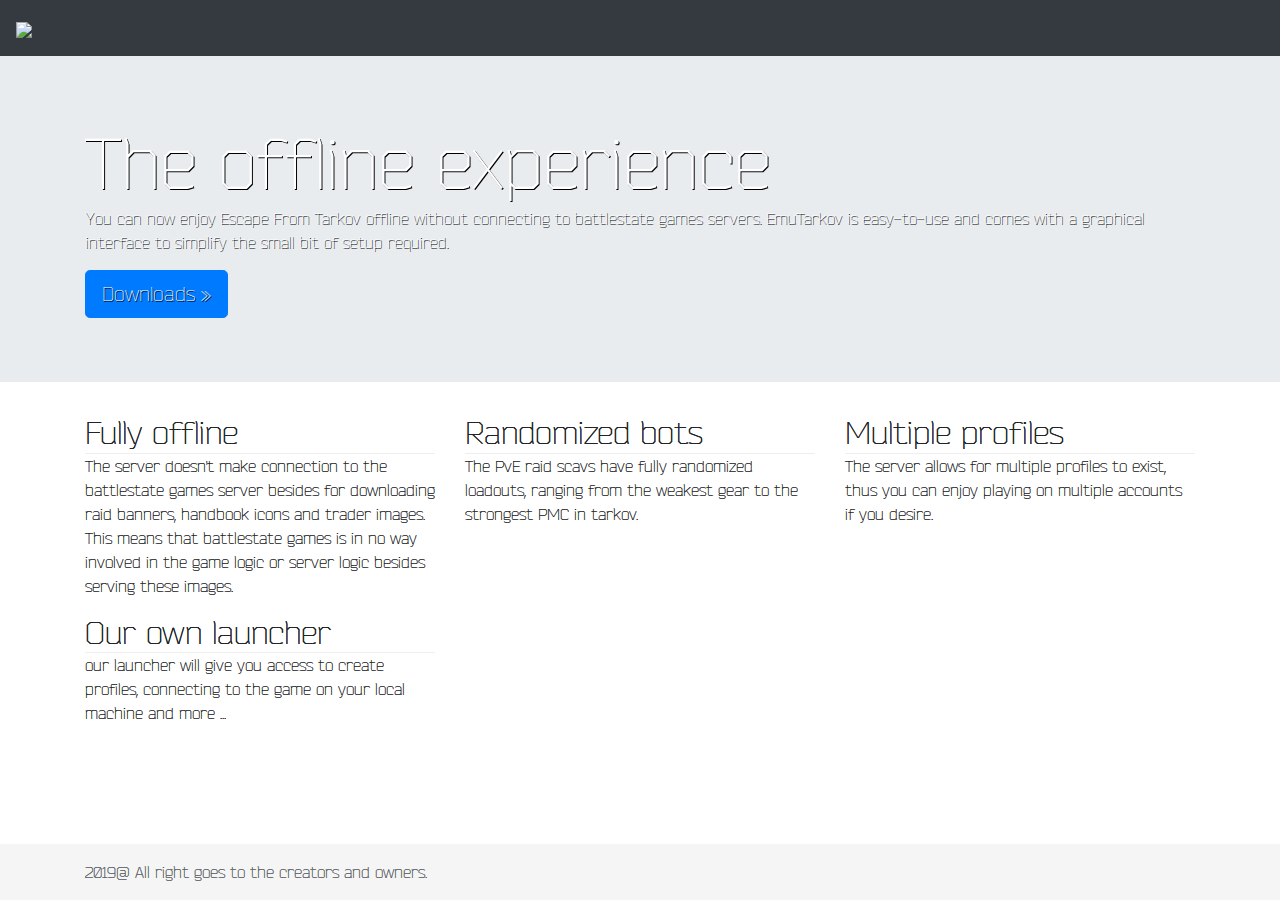
==== index.html @ 6fca8e06 "Small Upd" ====
<!doctype html>
<html lang="en">
	<head>
		<!-- meta -->
		<meta charset="utf-8">
		<meta name="viewport" content="width=device-width, initial-scale=1, shrink-to-fit=no">
		<meta name="description" content="">
		<meta name="author" content="JustEmuTarkov team">

		<!-- tab -->
		<title>Just EmuTarkov</title>

		<!-- css -->
		<link href="./css/bootstrap.min.css" rel="stylesheet">
		<link href="./css/styles.css" rel="stylesheet">
	</head>

	<body class="d-flex flex-column h-100">
		<!-- Fixed navbar -->
		<header>
			<nav class="navbar navbar-expand-md navbar-dark fixed-top bg-dark">
				<a class="navbar-brand" href="#"><img class="logo" src="./img/LOGO.png" height="50" /></a>
			</nav>
		</header>

		<!-- Page content -->
		<main role="main" class="flex-shrink-0">
			<!-- banner -->
			<div class="jumbotron" style="background-image: url(./img/bg-index-new.png);">
				<div class="container">
					<h1 class="display-3">The offline experience</h1>
					<p>You can now enjoy Escape From Tarkov offline without connecting to battlestate games servers. EmuTarkov is easy-to-use and comes with a graphical interface to simplify the small bit of setup required.</p>
					<a href="download.html"><div class="btn btn-primary btn-lg" role="button">Downloads &raquo;</div></a>
				</div>
			</div>

			<!-- content -->
			<div class="container">
				<!-- Example row of columns -->
				<div class="row">
					<div class="col-md-4">
						<h2><i class="far fa-circle"></i> Fully offline</h2>
						<p>The server doesn't make connection to the battlestate games server besides for downloading raid banners, handbook icons and trader images. This means that battlestate games is in no way involved in the game logic or server logic besides serving these images.</p>
					</div>
					
					<div class="col-md-4">
						<h2><i class="far fa-circle"></i> Randomized bots</h2>
						<p>The PvE raid scavs have fully randomized loadouts, ranging from the weakest gear to the strongest PMC in tarkov.</p>
					</div>
					
					<div class="col-md-4">
						<h2><i class="far fa-circle"></i> Multiple profiles</h2>
						<p>The server allows for multiple profiles to exist, thus you can enjoy playing on multiple accounts if you desire.</p>
					</div>
					
					<div class="col-md-4">
						<h2><i class="far fa-circle"></i> Our own launcher</h2>
						<p>our launcher will give you access to create profiles, connecting to the game on your local machine and more ...</p>
					</div>
			</div>
		</main>

		<!-- Fixed footer -->
		<footer class="footer mt-auto py-3">
			<div class="container">
				<span class="text-muted">2019@ All right goes to the creators and owners.</span>
			</div>
		</footer>
	</body>
</html>
---- css/styles.css ----
@font-face {
	font-family: 'Bender-Light';
	src: url('./fonts/Bender-Light.eot');
	src: local('☺'), url('../fonts/Bender-Light.woff') format('woff'), url('../fonts/Bender-Light.ttf') format('truetype'), url('../fonts/Bender-Light.svg') format('svg');
	font-weight: normal;
	font-style: normal;
}
/* main */
.logo{}
.logo:hover{-webkit-filter: invert(20%);filter: invert(20%);}

/* jumbotron */
body {
	text-shadow: 2px 2px #000;
	font-family:"Bender-Light";
	padding-top: 3.5rem;
}
.jumbotron *, .jumbotron-downloads *{
	text-shadow: 1px 1px #000;
}
.jumbotron, .jumbotron-downloads{
	border-radius:0;
}

* {
	text-shadow: 0px 0px #000;
}

main{padding-bottom:56px;}

.jumbotron {
	background-size: cover;
	color: white;
}
/* Download section */
.jumbotron-downloads {
	padding:1rem;
	margin-bottom:2rem;
	background-size: cover;
	color: white;
}

.btn-dwn0, .btn-dwn1 {
    display: inline-block;
    font-weight: 400;
    color: #212529;
    text-align: center;
    vertical-align: middle;
    -webkit-user-select: none;
    -moz-user-select: none;
    -ms-user-select: none;
    user-select: none;
    background-color: transparent;
    border: 1px solid transparent;
        border-top-color: transparent;
        border-right-color: transparent;
        border-bottom-color: transparent;
        border-left-color: transparent;
    padding: .375rem .75rem;
    font-size: 1rem;
    line-height: 1.5;
    border-radius: .25rem;
    transition: color .15s ease-in-out,background-color .15s ease-in-out,border-color .15s ease-in-out,box-shadow .15s ease-in-out;
}
.display-3-dwn{font-size:2rem;}

.btn-dwn0.btn-primary-dwn, .btn-dwn1.btn-primary-dwn {
    color: #fff;
    background-color: #007bff;
    border-color: #007bff;
}
.btn-dwn0.btn-primary-dwn:hover, .btn-dwn1.btn-primary-dwn:hover {
    color: #eee;
    background-color: #0069d9;
    border-color: #0062cc;
}
.btn-dwn0.btn-primary-dwn {
    padding: .4rem 1.2rem;
    font-size: 1rem;
    line-height: 1.5;
    border-radius: .3rem;
}
.btn-dwn1.btn-primary-dwn {
    padding: .3rem .8rem;
    font-size: 0.7rem;
    line-height: 1;
    border-radius: .3rem;
}
.last-release {color:#0a0}
.h1, .h2, .h3, .h4, .h5, .h6, h1, h2, h3, h4, h5, h6{margin:0;}
[role="download"] p{margin:0;}


/* content handling */
.col-md-12{padding:5px 0;border-bottom:1px solid #ccc}
[role="main"] h2 {border-bottom:1px solid #eee;}

/* stickly footer */
.footer {
	position:fixed;
	bottom:0px;
	width:100%;
	background-color: #f5f5f5;
}

.footer > .container {
  padding-right: 15px;
  padding-left: 15px;
}
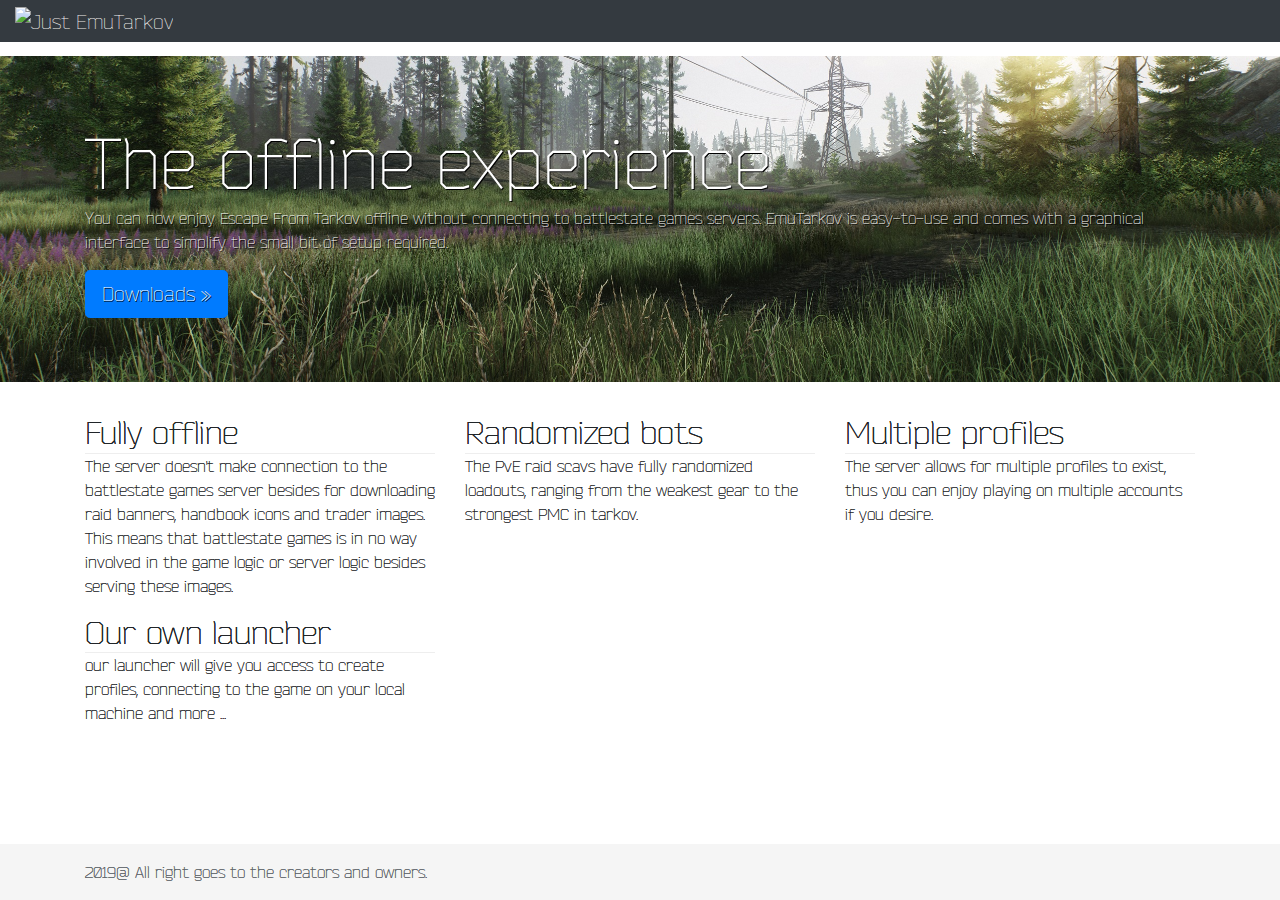
==== commit f8a28bf0: "Redirect properly on main page when clicking brand logo" ====
--- a/index.html
+++ b/index.html
@@ -13,20 +13,24 @@
 		<!-- css -->
 		<link href="./css/bootstrap.min.css" rel="stylesheet">
 		<link href="./css/styles.css" rel="stylesheet">
+
+		<!-- js -->
+		<script type='text/javascript' src='./js/jquery.min.js'></script>
+		<script type='text/javascript' src='./js/bootstrap.min.js'></script>
 	</head>
 
 	<body class="d-flex flex-column h-100">
 		<!-- Fixed navbar -->
 		<header>
 			<nav class="navbar navbar-expand-md navbar-dark fixed-top bg-dark">
-				<a class="navbar-brand" href="#"><img class="logo" src="./img/LOGO.png" height="50" /></a>
+				<a class="navbar-brand" href="index.html"><img class="logo" title="Just EmuTarkov" src="./img/logo.png" height="50"/></a>
 			</nav>
 		</header>
 
 		<!-- Page content -->
 		<main role="main" class="flex-shrink-0">
 			<!-- banner -->
-			<div class="jumbotron" style="background-image: url(./img/bg-index-new.png);">
+			<div class="jumbotron" style="background-image: url(./img/bg-index.png);">
 				<div class="container">
 					<h1 class="display-3">The offline experience</h1>
 					<p>You can now enjoy Escape From Tarkov offline without connecting to battlestate games servers. EmuTarkov is easy-to-use and comes with a graphical interface to simplify the small bit of setup required.</p>
@@ -57,6 +61,7 @@
 						<h2><i class="far fa-circle"></i> Our own launcher</h2>
 						<p>our launcher will give you access to create profiles, connecting to the game on your local machine and more ...</p>
 					</div>
+				</div>
 			</div>
 		</main>
 
--- a/css/styles.css
+++ b/css/styles.css
@@ -9,7 +9,7 @@
 /* main */
 .logo{}
 .logo:hover{-webkit-filter: invert(20%);filter: invert(20%);}
-
+.navbar{padding:0 0 0 15px}
 /* jumbotron */
 body {
 	text-shadow: 2px 2px #000;
@@ -89,8 +89,9 @@
 }
 .last-release {color:#0a0}
 .h1, .h2, .h3, .h4, .h5, .h6, h1, h2, h3, h4, h5, h6{margin:0;}
-[role="download"] p{margin:0;}
-
+[role="download"] p{margin:0;padding:0 0 0 25px;}
+[role="download"] .row p{font-size:10px;}
+[role="download"] .row div:first-child p{font-size:12px;padding:0 0 0 40px;}
 
 /* content handling */
 .col-md-12{padding:5px 0;border-bottom:1px solid #ccc}
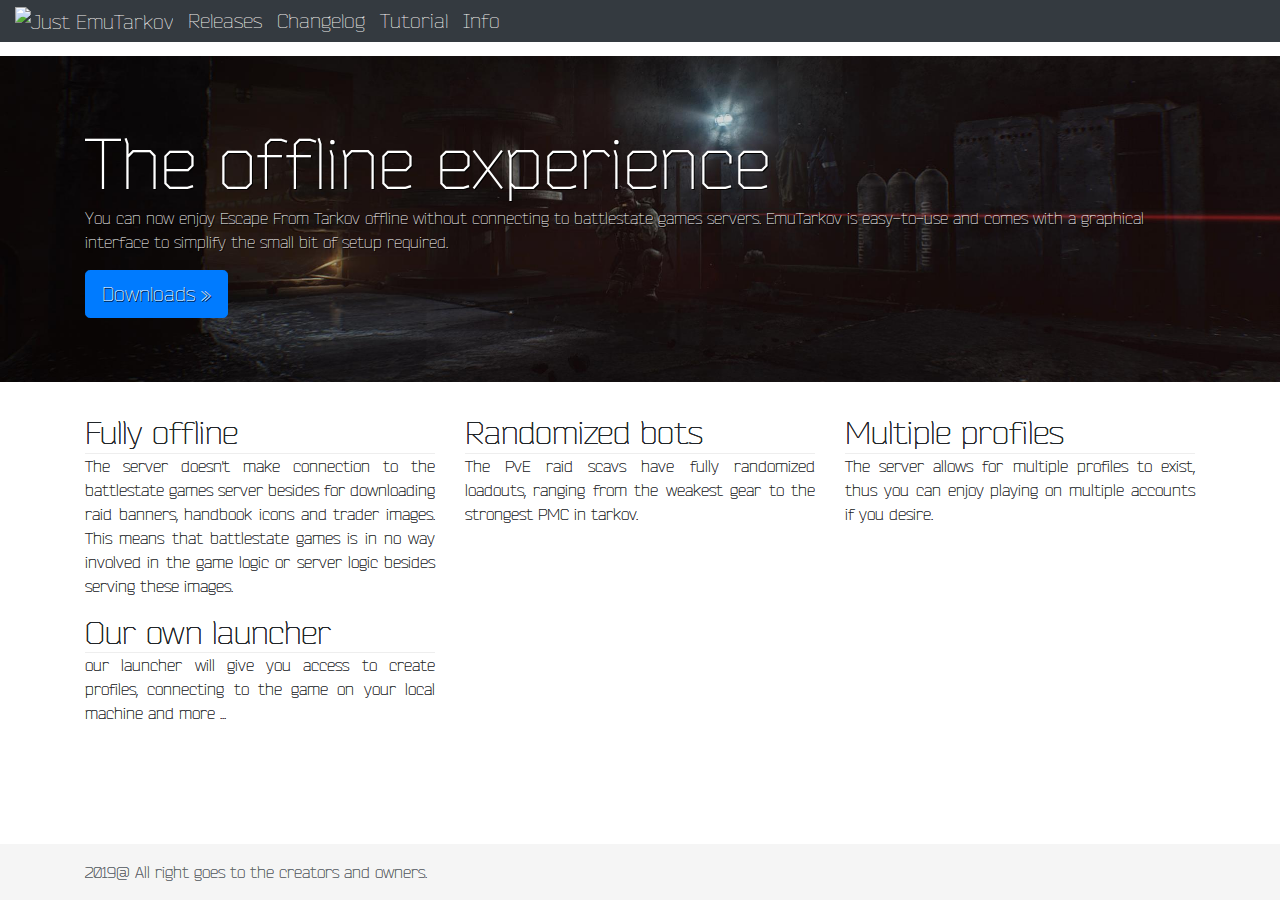
==== commit c24b06b5: "Its Loading quite fast hyh?" ====
--- a/index.html
+++ b/index.html
@@ -23,14 +23,14 @@
 		<!-- Fixed navbar -->
 		<header>
 			<nav class="navbar navbar-expand-md navbar-dark fixed-top bg-dark">
-				<a class="navbar-brand" href="index.html"><img class="logo" title="Just EmuTarkov" src="./img/logo.png" height="50"/></a>
+				<a class="navbar-brand" href="index.html"><img class="logo" title="Just EmuTarkov" src="./img/logo.png" height="50"/></a><a href="download.html" class="navLink">Releases</a><a href="changelog.html" class="navLink">Changelog</a><a href="tutorial.html" class="navLink">Tutorial</a><a href="info.html" class="navLink">Info</a>
 			</nav>
 		</header>
 
 		<!-- Page content -->
 		<main role="main" class="flex-shrink-0">
 			<!-- banner -->
-			<div class="jumbotron" style="background-image: url(./img/bg-index.png);">
+			<div class="jumbotron">
 				<div class="container">
 					<h1 class="display-3">The offline experience</h1>
 					<p>You can now enjoy Escape From Tarkov offline without connecting to battlestate games servers. EmuTarkov is easy-to-use and comes with a graphical interface to simplify the small bit of setup required.</p>
--- a/css/styles.css
+++ b/css/styles.css
@@ -10,14 +10,25 @@
 .logo{}
 .logo:hover{-webkit-filter: invert(20%);filter: invert(20%);}
 .navbar{padding:0 0 0 15px}
+.navbar a{margin-right:15px;}
+.navbar a.navLink{color:#fff;Font-size:1.25rem;font-family:'Bender-Light';text-decoration:none;}
+.navbar a:hover.navLink{color:#aaa;text-decoration:none;}
+.container h3.display-3,.container h3.display-3-dwn{background:rgba(0,0,0,0.3);padding:5px 10px;width:15rem;border-radius:5px 15px 5px 5px;}
+[role="main"] .container .col-md-4 p{text-align: justify;}
 /* jumbotron */
 body {
+	min-height: 100vh;
+	position: relative;
+	margin: 0;
 	text-shadow: 2px 2px #000;
 	font-family:"Bender-Light";
 	padding-top: 3.5rem;
 }
 .jumbotron *, .jumbotron-downloads *{
 	text-shadow: 1px 1px #000;
+}
+.jumbotron{
+	background-image: url(../img/bg-index.jpg);
 }
 .jumbotron, .jumbotron-downloads{
 	border-radius:0;
@@ -87,25 +98,27 @@
     line-height: 1;
     border-radius: .3rem;
 }
+.small-headers{padding-bottom:5px;border-bottom:1px solid #eee;}
+#launcher-releases, #lau, #tab2{display:none;}
+#server-releases, #launcher-releases{/*position:absolute;*/background:#fff;transition: all 1s;width:100%;}
+#tabChange {cursor:pointer;background:#eee;padding:5px 10px;border-radius:10px 5px;margin-right:10px;margin-bottom:1px;}
+#tabChange:hover{border-bottom:1px solid #777;margin-bottom:0px;}
+#tabChange.active{background:#ddd;border-bottom:1px solid #777;margin-bottom:0px;}
 .last-release {color:#0a0}
 .h1, .h2, .h3, .h4, .h5, .h6, h1, h2, h3, h4, h5, h6{margin:0;}
 [role="download"] p{margin:0;padding:0 0 0 25px;}
-[role="download"] .row p{font-size:10px;}
-[role="download"] .row div:first-child p{font-size:12px;padding:0 0 0 40px;}
+[role="download"] #launcher-releases p,[role="download"] #server-releases p{font-size:10px;}
+[role="download"] #launcher-releases div:first-child p,[role="download"] #server-releases div:first-child p{font-size:12px;padding:0 0 0 40px;}
 
 /* content handling */
 .col-md-12{padding:5px 0;border-bottom:1px solid #ccc}
 [role="main"] h2 {border-bottom:1px solid #eee;}
-
+main{margin-bottom:60px;}
 /* stickly footer */
 .footer {
-	position:fixed;
+	position: fixed;
 	bottom:0px;
 	width:100%;
 	background-color: #f5f5f5;
-}
-
-.footer > .container {
-  padding-right: 15px;
-  padding-left: 15px;
+	z-index:9999;
 }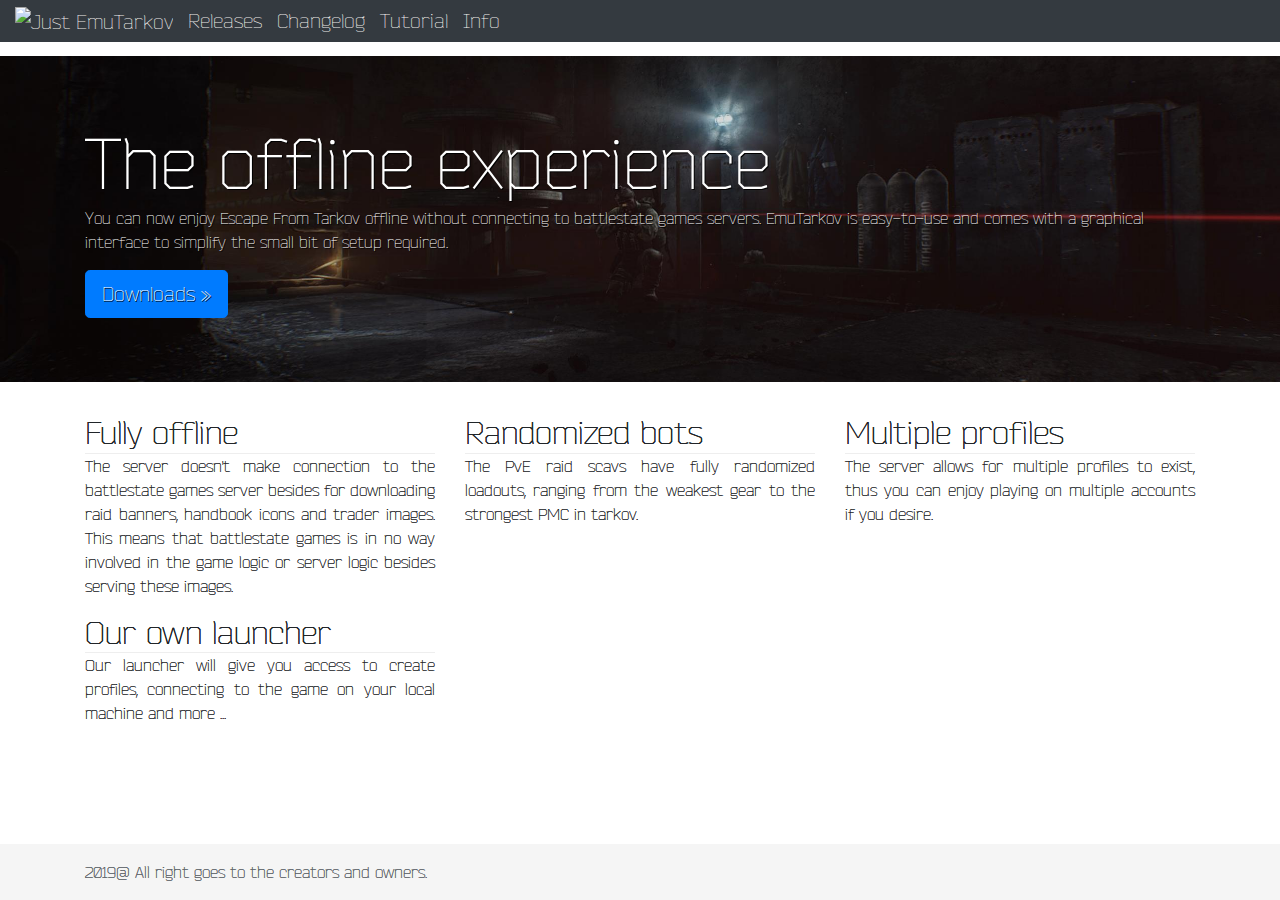
==== commit acab77c2: "fixed typo -)" ====
--- a/index.html
+++ b/index.html
@@ -59,7 +59,7 @@
 					
 					<div class="col-md-4">
 						<h2><i class="far fa-circle"></i> Our own launcher</h2>
-						<p>our launcher will give you access to create profiles, connecting to the game on your local machine and more ...</p>
+						<p>Our launcher will give you access to create profiles, connecting to the game on your local machine and more ...</p>
 					</div>
 				</div>
 			</div>
@@ -72,4 +72,4 @@
 			</div>
 		</footer>
 	</body>
-</html>+</html>
--- a/css/styles.css
+++ b/css/styles.css
@@ -1,124 +1,233 @@
-
-@font-face {
-	font-family: 'Bender-Light';
-	src: url('./fonts/Bender-Light.eot');
-	src: local('☺'), url('../fonts/Bender-Light.woff') format('woff'), url('../fonts/Bender-Light.ttf') format('truetype'), url('../fonts/Bender-Light.svg') format('svg');
-	font-weight: normal;
-	font-style: normal;
-}
-/* main */
-.logo{}
-.logo:hover{-webkit-filter: invert(20%);filter: invert(20%);}
-.navbar{padding:0 0 0 15px}
-.navbar a{margin-right:15px;}
-.navbar a.navLink{color:#fff;Font-size:1.25rem;font-family:'Bender-Light';text-decoration:none;}
-.navbar a:hover.navLink{color:#aaa;text-decoration:none;}
-.container h3.display-3,.container h3.display-3-dwn{background:rgba(0,0,0,0.3);padding:5px 10px;width:15rem;border-radius:5px 15px 5px 5px;}
-[role="main"] .container .col-md-4 p{text-align: justify;}
-/* jumbotron */
-body {
-	min-height: 100vh;
-	position: relative;
-	margin: 0;
-	text-shadow: 2px 2px #000;
-	font-family:"Bender-Light";
-	padding-top: 3.5rem;
-}
-.jumbotron *, .jumbotron-downloads *{
-	text-shadow: 1px 1px #000;
-}
-.jumbotron{
-	background-image: url(../img/bg-index.jpg);
-}
-.jumbotron, .jumbotron-downloads{
-	border-radius:0;
-}
-
-* {
-	text-shadow: 0px 0px #000;
-}
-
-main{padding-bottom:56px;}
-
-.jumbotron {
-	background-size: cover;
-	color: white;
-}
-/* Download section */
-.jumbotron-downloads {
-	padding:1rem;
-	margin-bottom:2rem;
-	background-size: cover;
-	color: white;
-}
-
-.btn-dwn0, .btn-dwn1 {
-    display: inline-block;
-    font-weight: 400;
-    color: #212529;
-    text-align: center;
-    vertical-align: middle;
-    -webkit-user-select: none;
-    -moz-user-select: none;
-    -ms-user-select: none;
-    user-select: none;
-    background-color: transparent;
-    border: 1px solid transparent;
-        border-top-color: transparent;
-        border-right-color: transparent;
-        border-bottom-color: transparent;
-        border-left-color: transparent;
-    padding: .375rem .75rem;
-    font-size: 1rem;
-    line-height: 1.5;
-    border-radius: .25rem;
-    transition: color .15s ease-in-out,background-color .15s ease-in-out,border-color .15s ease-in-out,box-shadow .15s ease-in-out;
-}
-.display-3-dwn{font-size:2rem;}
-
-.btn-dwn0.btn-primary-dwn, .btn-dwn1.btn-primary-dwn {
-    color: #fff;
-    background-color: #007bff;
-    border-color: #007bff;
-}
-.btn-dwn0.btn-primary-dwn:hover, .btn-dwn1.btn-primary-dwn:hover {
-    color: #eee;
-    background-color: #0069d9;
-    border-color: #0062cc;
-}
-.btn-dwn0.btn-primary-dwn {
-    padding: .4rem 1.2rem;
-    font-size: 1rem;
-    line-height: 1.5;
-    border-radius: .3rem;
-}
-.btn-dwn1.btn-primary-dwn {
-    padding: .3rem .8rem;
-    font-size: 0.7rem;
-    line-height: 1;
-    border-radius: .3rem;
-}
-.small-headers{padding-bottom:5px;border-bottom:1px solid #eee;}
-#launcher-releases, #lau, #tab2{display:none;}
-#server-releases, #launcher-releases{/*position:absolute;*/background:#fff;transition: all 1s;width:100%;}
-#tabChange {cursor:pointer;background:#eee;padding:5px 10px;border-radius:10px 5px;margin-right:10px;margin-bottom:1px;}
-#tabChange:hover{border-bottom:1px solid #777;margin-bottom:0px;}
-#tabChange.active{background:#ddd;border-bottom:1px solid #777;margin-bottom:0px;}
-.last-release {color:#0a0}
-.h1, .h2, .h3, .h4, .h5, .h6, h1, h2, h3, h4, h5, h6{margin:0;}
-[role="download"] p{margin:0;padding:0 0 0 25px;}
-[role="download"] #launcher-releases p,[role="download"] #server-releases p{font-size:10px;}
-[role="download"] #launcher-releases div:first-child p,[role="download"] #server-releases div:first-child p{font-size:12px;padding:0 0 0 40px;}
-
-/* content handling */
-.col-md-12{padding:5px 0;border-bottom:1px solid #ccc}
-[role="main"] h2 {border-bottom:1px solid #eee;}
-main{margin-bottom:60px;}
-/* stickly footer */
-.footer {
-	position: fixed;
-	bottom:0px;
-	width:100%;
-	background-color: #f5f5f5;
-	z-index:9999;
-}+/* Code created and optimised by TheMaoci - if you want to add anything there add it not optimised so i will know if anything changes - thanks */
+/* custom font */
+@font-face {
+  font-family: "Bender-Light";
+  src: url("./fonts/Bender-Light.eot");
+  src: local("☺"), url("../fonts/Bender-Light.woff") format("woff"),
+    url("../fonts/Bender-Light.ttf") format("truetype"),
+    url("../fonts/Bender-Light.svg") format("svg");
+  font-weight: normal;
+  font-style: normal;
+}
+/* main */
+body {
+  min-height: 100vh;
+  position: relative;
+  margin: 0;
+  text-shadow: 2px 2px #000;
+  font-family: "Bender-Light";
+  padding-top: 3.5rem;
+}
+.logo {
+}
+.logo:hover {
+  -webkit-filter: invert(20%);
+  filter: invert(20%);
+}
+.navbar {
+  padding: 0 0 0 15px;
+}
+.navbar a {
+  margin-right: 15px;
+}
+.navbar a.navLink {
+  color: #fff;
+  font-size: 1.25rem;
+  font-family: "Bender-Light";
+  text-decoration: none;
+}
+.navbar a:hover.navLink {
+  color: #aaa;
+  text-decoration: none;
+}
+.container h3.display-3,
+.container h3.display-3-dwn {
+  background: rgba(0, 0, 0, 0.3);
+  padding: 5px 10px;
+  width: 15rem;
+  border-radius: 5px 15px 5px 5px;
+}
+[role="main"] .container .col-md-4 p {
+  text-align: justify;
+}
+.inline-block {
+  display: inline-block;
+}
+/* jumbotron */
+.jumbotron *,
+.jumbotron-downloads * {
+  text-shadow: 1px 1px #000;
+}
+/* Header Images */
+.jumbotron {
+  background-image: url(../img/bg-index.jpg);
+}
+.jumbotron-downloads {
+  background-image: url(../img/bg-downloads.jpg);
+}
+.jumbotron-info {
+  background-image: url(../img/bg-info.jpg);
+}
+.jumbotron-tutorial {
+  background-image: url(../img/bg-tutorial.jpg);
+}
+.jumbotron-changelog {
+  background-image: url(../img/bg-changelog.jpg);
+}
+
+.jumbotron,
+.jumbotron-downloads {
+  border-radius: 0;
+}
+* {
+  text-shadow: 0px 0px #000;
+} /*overrides the text-shadow applied b4 for other elements*/
+.jumbotron {
+  background-size: cover;
+  color: white;
+}
+.jumbotron-downloads,
+.jumbotron-info,
+.jumbotron-tutorial,
+.jumbotron-changelog {
+  padding: 1rem;
+  margin-bottom: 2rem;
+  background-size: cover;
+  color: white;
+}
+
+/*bootstrab custom button*/
+.btn-dwn0,
+.btn-dwn1 {
+  display: inline-block;
+  font-weight: 400;
+  color: #212529;
+  text-align: center;
+  vertical-align: middle;
+  -webkit-user-select: none;
+  -moz-user-select: none;
+  -ms-user-select: none;
+  user-select: none;
+  background-color: transparent;
+  border: 1px solid transparent;
+  border-top-color: transparent;
+  border-right-color: transparent;
+  border-bottom-color: transparent;
+  border-left-color: transparent;
+  padding: 0.375rem 0.75rem;
+  font-size: 1rem;
+  line-height: 1.5;
+  border-radius: 0.25rem;
+  transition: color 0.15s ease-in-out, background-color 0.15s ease-in-out,
+    border-color 0.15s ease-in-out, box-shadow 0.15s ease-in-out;
+}
+/* Download section */
+.display-3-dwn {
+  font-size: 2rem;
+}
+.btn-dwn0.btn-primary-dwn,
+.btn-dwn1.btn-primary-dwn {
+  color: #fff;
+  background-color: #007bff;
+  border-color: #007bff;
+}
+.btn-dwn0.btn-primary-dwn:hover,
+.btn-dwn1.btn-primary-dwn:hover {
+  color: #eee;
+  background-color: #0069d9;
+  border-color: #0062cc;
+}
+.btn-dwn0.btn-primary-dwn {
+  padding: 0.4rem 1.2rem;
+  font-size: 1rem;
+  line-height: 1.5;
+  border-radius: 0.3rem;
+}
+.btn-dwn1.btn-primary-dwn {
+  padding: 0.3rem 0.8rem;
+  font-size: 0.7rem;
+  line-height: 1;
+  border-radius: 0.3rem;
+}
+.small-headers {
+  padding-bottom: 5px;
+  border-bottom: 1px solid #eee;
+}
+#launcher-releases,
+#lau,
+#tab2 {
+  display: none;
+}
+#server-releases,
+#launcher-releases {
+  /*position:absolute;*/
+  background: #fff;
+  transition: all 1s;
+  width: 100%;
+}
+#tabChange {
+  cursor: pointer;
+  background: #eee;
+  padding: 5px 10px;
+  border-radius: 10px 5px;
+  margin-right: 10px;
+  margin-bottom: 11px;
+}
+#tabChange:hover {
+  border-bottom: 1px solid #777;
+  margin-bottom: 10px;
+}
+#tabChange.active {
+  background: #ddd;
+  border-bottom: 1px solid #777;
+  margin-bottom: 10px;
+}
+.last-release {
+  color: #0a0;
+}
+.h1,
+.h2,
+.h3,
+.h4,
+.h5,
+.h6,
+h1,
+h2,
+h3,
+h4,
+h5,
+h6 {
+  margin: 0;
+}
+[role="download"] p {
+  margin: 0;
+  padding: 0 0 0 25px;
+}
+[role="download"] #launcher-releases p,
+[role="download"] #server-releases p {
+  font-size: 12px;
+}
+[role="download"] #launcher-releases div:nth-child(2) p,
+[role="download"] #server-releases div:nth-child(2) p {
+  font-size: 14px;
+  padding: 0 0 0 40px;
+}
+
+/* content handling */
+.col-md-12 {
+  padding: 5px 0;
+  border-bottom: 1px solid #ccc;
+}
+[role="main"] h2 {
+  border-bottom: 1px solid #eee;
+}
+main {
+  margin-bottom: 60px;
+}
+.footer {
+  position: fixed;
+  bottom: 0px;
+  width: 100%;
+  background-color: #f5f5f5;
+  z-index: 9999;
+}
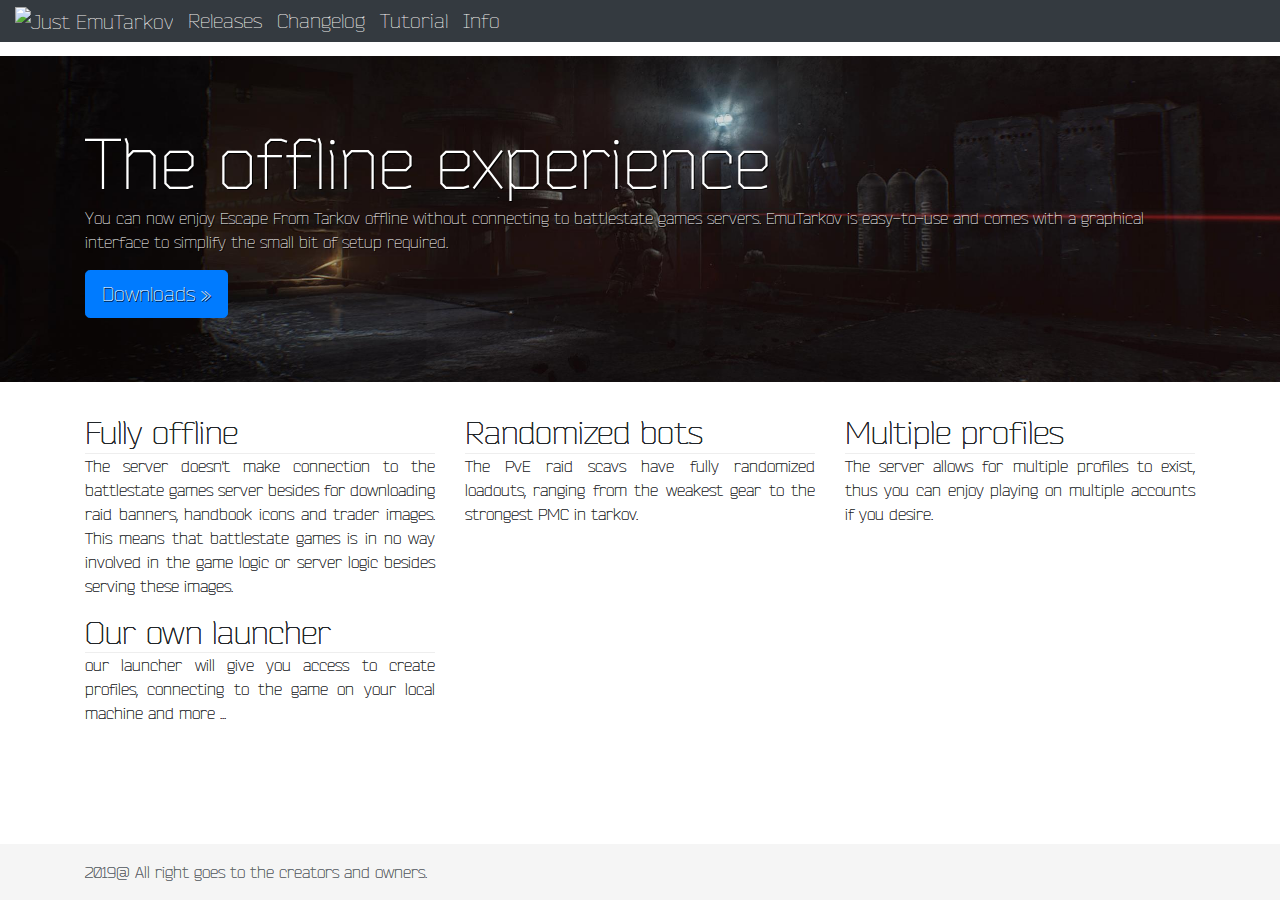
==== commit e3f45a2b: "Merge remote-tracking branch 'origin/development'" ====
--- a/index.html
+++ b/index.html
@@ -33,7 +33,12 @@
 			<div class="jumbotron">
 				<div class="container">
 					<h1 class="display-3">The offline experience</h1>
-					<p>You can now enjoy Escape From Tarkov offline without connecting to battlestate games servers. EmuTarkov is easy-to-use and comes with a graphical interface to simplify the small bit of setup required.</p>
+					<p>
+						You can now enjoy Escape From Tarkov offline without connecting to battlestate games servers. 
+						EmuTarkov is easy-to-use and comes with a graphical interface to simplify the small bit of setup required.
+					</p>
+					<!--Please for the love of god do <p>
+						like this it is so much more readable-->
 					<a href="download.html"><div class="btn btn-primary btn-lg" role="button">Downloads &raquo;</div></a>
 				</div>
 			</div>
@@ -44,22 +49,31 @@
 				<div class="row">
 					<div class="col-md-4">
 						<h2><i class="far fa-circle"></i> Fully offline</h2>
-						<p>The server doesn't make connection to the battlestate games server besides for downloading raid banners, handbook icons and trader images. This means that battlestate games is in no way involved in the game logic or server logic besides serving these images.</p>
+						<p>
+							The server doesn't make connection to the battlestate games server besides for downloading raid banners, handbook icons and trader images. 
+							This means that battlestate games is in no way involved in the game logic or server logic besides serving these images.
+						</p>
 					</div>
 					
 					<div class="col-md-4">
 						<h2><i class="far fa-circle"></i> Randomized bots</h2>
-						<p>The PvE raid scavs have fully randomized loadouts, ranging from the weakest gear to the strongest PMC in tarkov.</p>
+						<p>
+							The PvE raid scavs have fully randomized loadouts, ranging from the weakest gear to the strongest PMC in tarkov.
+						</p>
 					</div>
 					
 					<div class="col-md-4">
 						<h2><i class="far fa-circle"></i> Multiple profiles</h2>
-						<p>The server allows for multiple profiles to exist, thus you can enjoy playing on multiple accounts if you desire.</p>
+						<p>
+							The server allows for multiple profiles to exist, thus you can enjoy playing on multiple accounts if you desire.
+						</p>
 					</div>
 					
 					<div class="col-md-4">
 						<h2><i class="far fa-circle"></i> Our own launcher</h2>
-						<p>Our launcher will give you access to create profiles, connecting to the game on your local machine and more ...</p>
+						<p>
+							our launcher will give you access to create profiles, connecting to the game on your local machine and more ...
+						</p>
 					</div>
 				</div>
 			</div>
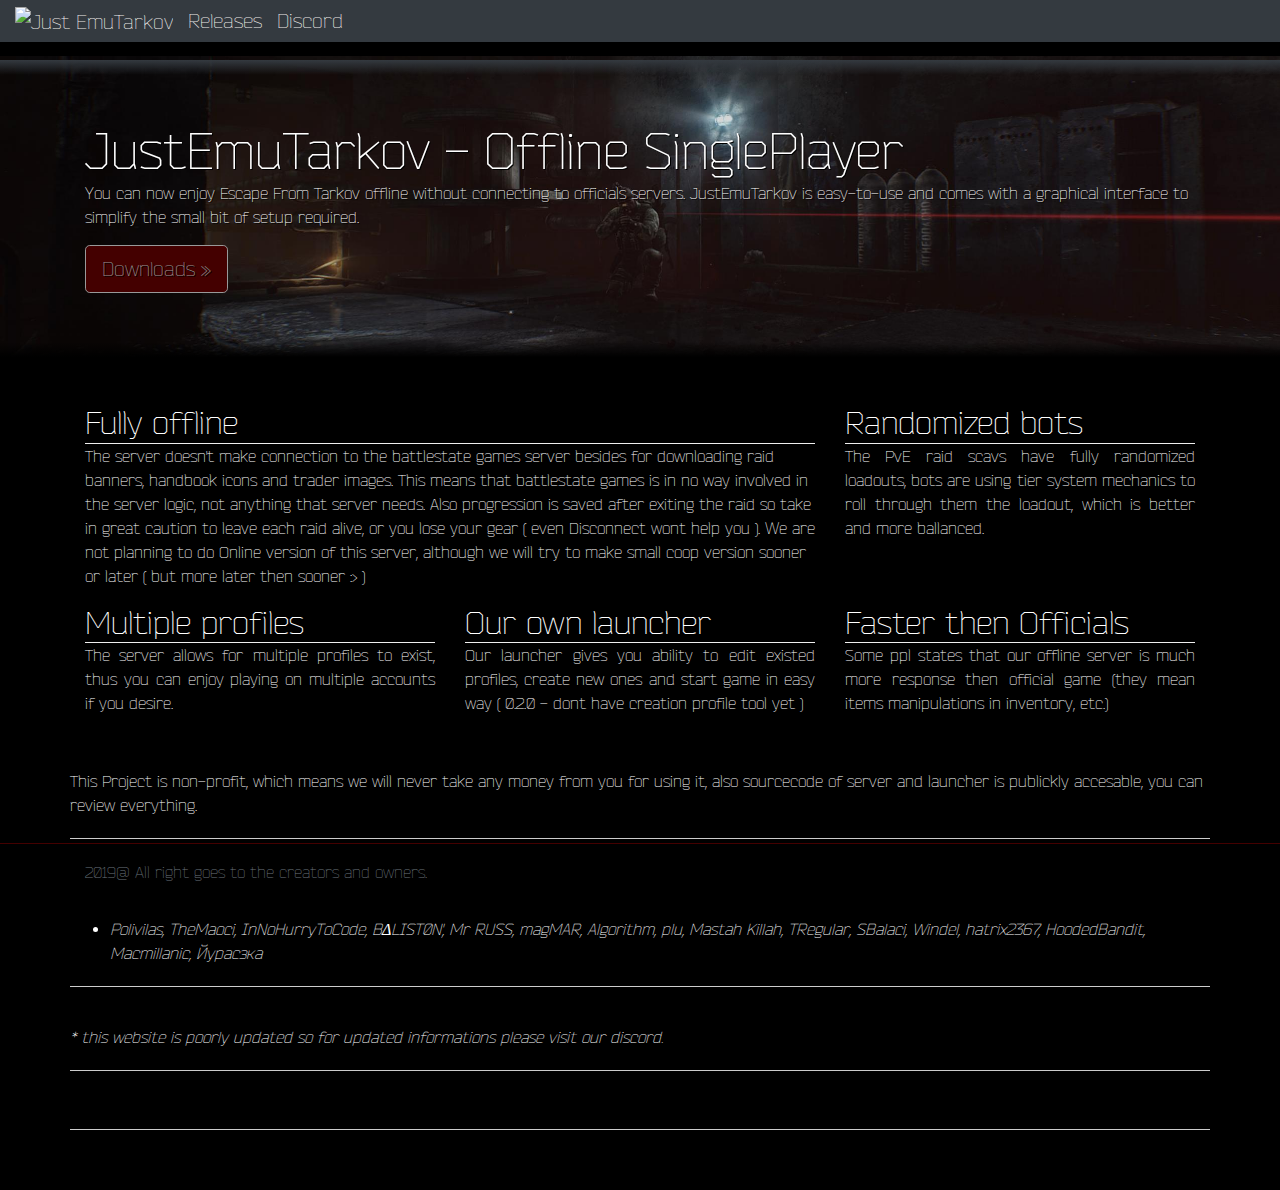
==== commit fac67493: "Updated page now its statin 1 page" ====
--- a/index.html
+++ b/index.html
@@ -8,7 +8,7 @@
 		<meta name="author" content="JustEmuTarkov team">
 
 		<!-- tab -->
-		<title>Just EmuTarkov</title>
+		<title>JustEmuTarkov - Offline Version of Escape from Tarkov</title>
 
 		<!-- css -->
 		<link href="./css/bootstrap.min.css" rel="stylesheet">
@@ -23,7 +23,16 @@
 		<!-- Fixed navbar -->
 		<header>
 			<nav class="navbar navbar-expand-md navbar-dark fixed-top bg-dark">
-				<a class="navbar-brand" href="index.html"><img class="logo" title="Just EmuTarkov" src="./img/logo.png" height="50"/></a><a href="download.html" class="navLink">Releases</a><a href="changelog.html" class="navLink">Changelog</a><a href="tutorial.html" class="navLink">Tutorial</a><a href="info.html" class="navLink">Info</a>
+				<a class="navbar-brand" href="#">
+				<img class="logo" title="Just EmuTarkov" src="./img/logo.png" height="50"/>
+				</a>
+				<a href="https://github.com/justemutarkov/EmuTarkov-Server/releases/" class="navLink">
+					Releases
+				</a>
+				<a href="https://discord.gg/JnJEev4" class="navLink">
+					Discord
+				</a>
+				<div class="gradientNav">&nbsp;</div>
 			</nav>
 		</header>
 
@@ -32,33 +41,33 @@
 			<!-- banner -->
 			<div class="jumbotron">
 				<div class="container">
-					<h1 class="display-3">The offline experience</h1>
+					<h1 class="display-3">JustEmuTarkov - Offline SinglePlayer</h1>
 					<p>
-						You can now enjoy Escape From Tarkov offline without connecting to battlestate games servers. 
-						EmuTarkov is easy-to-use and comes with a graphical interface to simplify the small bit of setup required.
+						You can now enjoy Escape From Tarkov offline without connecting to officials servers. 
+						JustEmuTarkov is easy-to-use and comes with a graphical interface to simplify the small bit of setup required.
 					</p>
-					<!--Please for the love of god do <p>
-						like this it is so much more readable-->
-					<a href="download.html"><div class="btn btn-primary btn-lg" role="button">Downloads &raquo;</div></a>
+					<a href="https://github.com/justemutarkov/EmuTarkov-Server/releases/"><div class="btn btn-primary btn-lg" role="button">Downloads &raquo;</div></a>
 				</div>
 			</div>
-
+			<div class="gradientHeader">&nbsp;</div>
 			<!-- content -->
 			<div class="container">
 				<!-- Example row of columns -->
 				<div class="row">
-					<div class="col-md-4">
+					<div class="col-md-8">
 						<h2><i class="far fa-circle"></i> Fully offline</h2>
 						<p>
 							The server doesn't make connection to the battlestate games server besides for downloading raid banners, handbook icons and trader images. 
-							This means that battlestate games is in no way involved in the game logic or server logic besides serving these images.
+							This means that battlestate games is in no way involved in the server logic, not anything that server needs.
+							Also progression is saved after exiting the raid so take in great caution to leave each raid alive, or you lose your gear ( even Disconnect wont help you ).
+							We are not planning to do Online version of this server, although we will try to make small coop version sooner or later ( but more later then sooner :> )
 						</p>
 					</div>
 					
 					<div class="col-md-4">
 						<h2><i class="far fa-circle"></i> Randomized bots</h2>
 						<p>
-							The PvE raid scavs have fully randomized loadouts, ranging from the weakest gear to the strongest PMC in tarkov.
+							The PvE raid scavs have fully randomized loadouts, bots are using tier system mechanics to roll through them the loadout, which is better and more ballanced.
 						</p>
 					</div>
 					
@@ -72,8 +81,49 @@
 					<div class="col-md-4">
 						<h2><i class="far fa-circle"></i> Our own launcher</h2>
 						<p>
-							our launcher will give you access to create profiles, connecting to the game on your local machine and more ...
+							Our launcher gives you ability to edit existed profiles, create new ones and start game in easy way ( 0.2.0 - dont have creation profile tool yet )
 						</p>
+					</div>
+					
+					<div class="col-md-4">
+						<h2><i class="far fa-circle"></i> Faster then Officials</h2>
+						<p>
+							Some ppl states that our offline server is much more response then official game (they mean items manipulations in inventory, etc.)
+						</p>
+					</div>
+				</div>
+				<div class="row">
+					<div class="col-md-12">
+						<hr />
+						<p>
+							This Project is non-profit, which means we will never take any money from you for using it, also sourcecode of server and launcher is publickly accesable, you can review everything.
+						</p>
+					</div>
+					<div class="col-md-12">
+						<hr />
+						<p>
+							<i>
+								<b>Creators, Contributors, People who helped:</b>
+								<ul>
+									<li>
+									Polivilas, TheMaoci, InNoHurryToCode, BΔLIST0N', Mr RUSS, magMAR, Algorithm, plu, Mastah Killah, TRegular, SBalaci, Windel, hatrix2367, HoodedBandit, Macmillanic, Йуpасзка
+									</li>
+								<ul>
+							</i>
+						</p>
+					</div>
+					
+					<div class="col-md-12">
+						<hr />
+						<p>
+							<i>
+								* this website is poorly updated so for updated informations please visit our discord.
+							</i>
+						</p>
+					</div>
+					<div class="col-md-12">
+						<br />
+						<br />
 					</div>
 				</div>
 			</div>
--- a/css/styles.css
+++ b/css/styles.css
@@ -17,6 +17,29 @@
   text-shadow: 2px 2px #000;
   font-family: "Bender-Light";
   padding-top: 3.5rem;
+  overflow-y: visible;
+  background: #000;
+  color:#fff;
+}
+header{
+	position: relative;z-index: 9999;
+}
+.gradientHeader{
+	background: linear-gradient(transparent, #000);
+	height: 15px;
+	bottom: 47px;
+	width: 100%;
+	z-index: 2000;
+	position: relative;
+}
+.gradientNav{
+	background: linear-gradient(#343a40, transparent);
+	height: 15px;
+	top: 60px;
+	left:0;
+	width: 100%;
+	z-index: 2000;
+	position: fixed;
 }
 .logo {
 }
@@ -57,6 +80,11 @@
 .jumbotron *,
 .jumbotron-downloads * {
   text-shadow: 1px 1px #000;
+}
+.display-3 {
+    font-size: 4vw;
+    font-weight: 300;
+    line-height: 1.2;
 }
 /* Header Images */
 .jumbotron {
@@ -126,16 +154,16 @@
   font-size: 2rem;
 }
 .btn-dwn0.btn-primary-dwn,
-.btn-dwn1.btn-primary-dwn {
+.btn-dwn1.btn-primary-dwn, .btn-primary {
+  color: #999;
+  background-color: #400;
+  border-color: #999;
+}
+.btn-dwn0.btn-primary-dwn:hover,
+.btn-dwn1.btn-primary-dwn:hover, .btn-primary:hover {
   color: #fff;
-  background-color: #007bff;
-  border-color: #007bff;
-}
-.btn-dwn0.btn-primary-dwn:hover,
-.btn-dwn1.btn-primary-dwn:hover {
-  color: #eee;
-  background-color: #0069d9;
-  border-color: #0062cc;
+  background-color: #800;
+  border-color: #aaa;
 }
 .btn-dwn0.btn-primary-dwn {
   padding: 0.4rem 1.2rem;
@@ -153,38 +181,7 @@
   padding-bottom: 5px;
   border-bottom: 1px solid #eee;
 }
-#launcher-releases,
-#lau,
-#tab2 {
-  display: none;
-}
-#server-releases,
-#launcher-releases {
-  /*position:absolute;*/
-  background: #fff;
-  transition: all 1s;
-  width: 100%;
-}
-#tabChange {
-  cursor: pointer;
-  background: #eee;
-  padding: 5px 10px;
-  border-radius: 10px 5px;
-  margin-right: 10px;
-  margin-bottom: 11px;
-}
-#tabChange:hover {
-  border-bottom: 1px solid #777;
-  margin-bottom: 10px;
-}
-#tabChange.active {
-  background: #ddd;
-  border-bottom: 1px solid #777;
-  margin-bottom: 10px;
-}
-.last-release {
-  color: #0a0;
-}
+
 .h1,
 .h2,
 .h3,
@@ -203,15 +200,6 @@
   margin: 0;
   padding: 0 0 0 25px;
 }
-[role="download"] #launcher-releases p,
-[role="download"] #server-releases p {
-  font-size: 12px;
-}
-[role="download"] #launcher-releases div:nth-child(2) p,
-[role="download"] #server-releases div:nth-child(2) p {
-  font-size: 14px;
-  padding: 0 0 0 40px;
-}
 
 /* content handling */
 .col-md-12 {
@@ -228,6 +216,7 @@
   position: fixed;
   bottom: 0px;
   width: 100%;
-  background-color: #f5f5f5;
+  border-top:1px solid #400;
+  background-color: #000;
   z-index: 9999;
 }
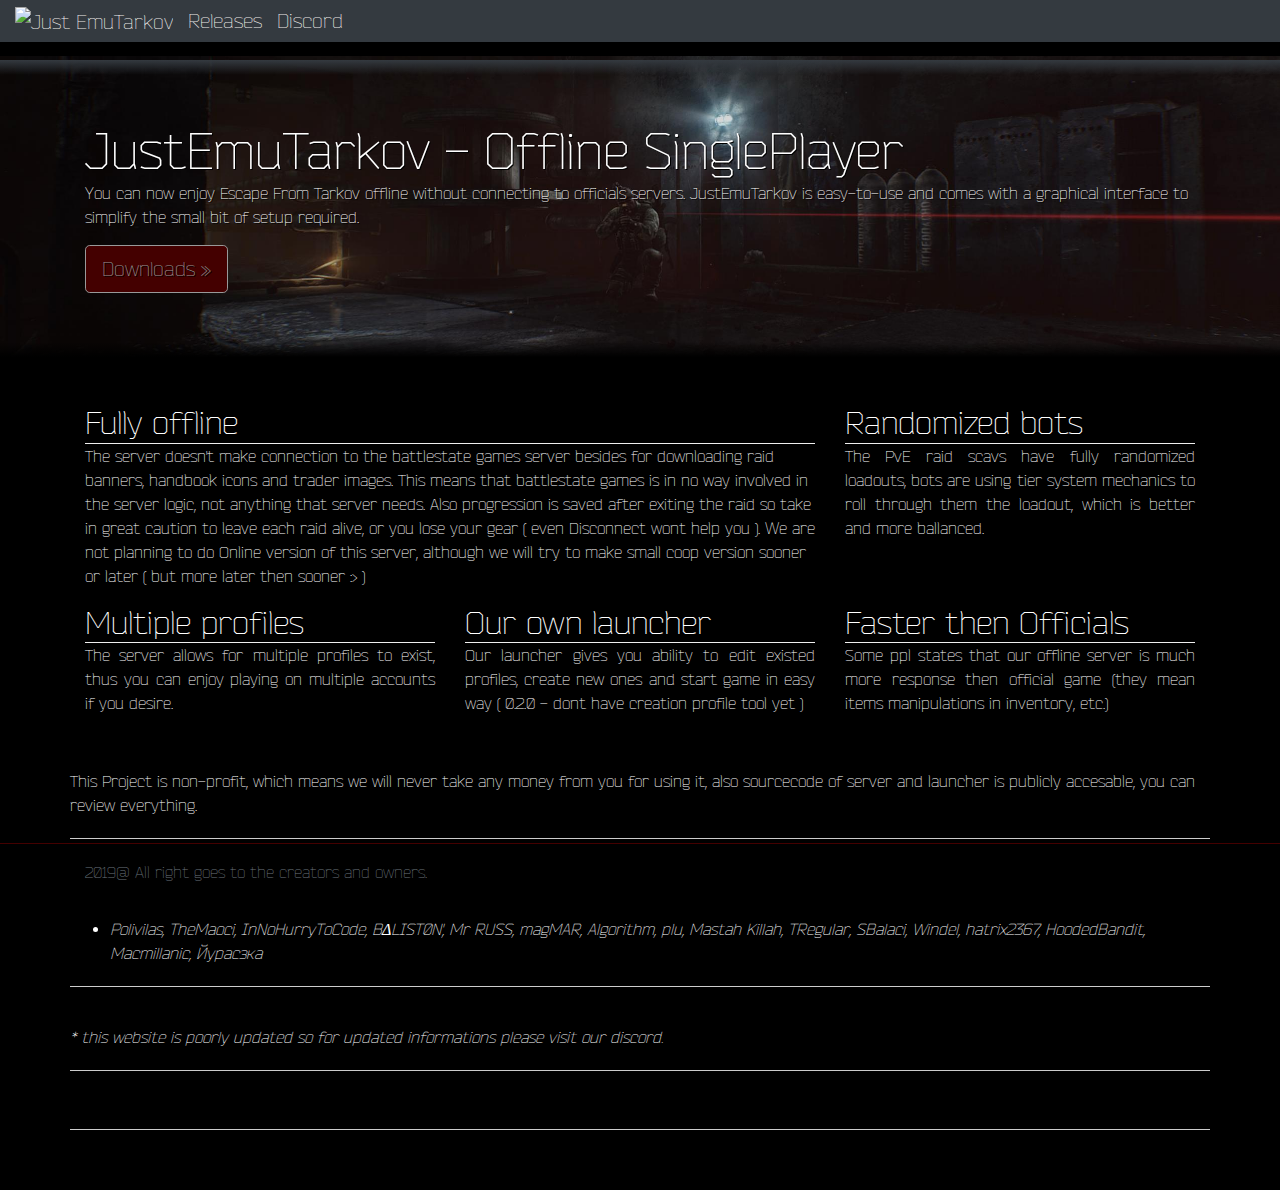
==== commit 73f33142: "Grammar correction #1" ====
--- a/index.html
+++ b/index.html
@@ -96,7 +96,7 @@
 					<div class="col-md-12">
 						<hr />
 						<p>
-							This Project is non-profit, which means we will never take any money from you for using it, also sourcecode of server and launcher is publickly accesable, you can review everything.
+							This Project is non-profit, which means we will never take any money from you for using it, also sourcecode of server and launcher is publicly accesable, you can review everything.
 						</p>
 					</div>
 					<div class="col-md-12">
